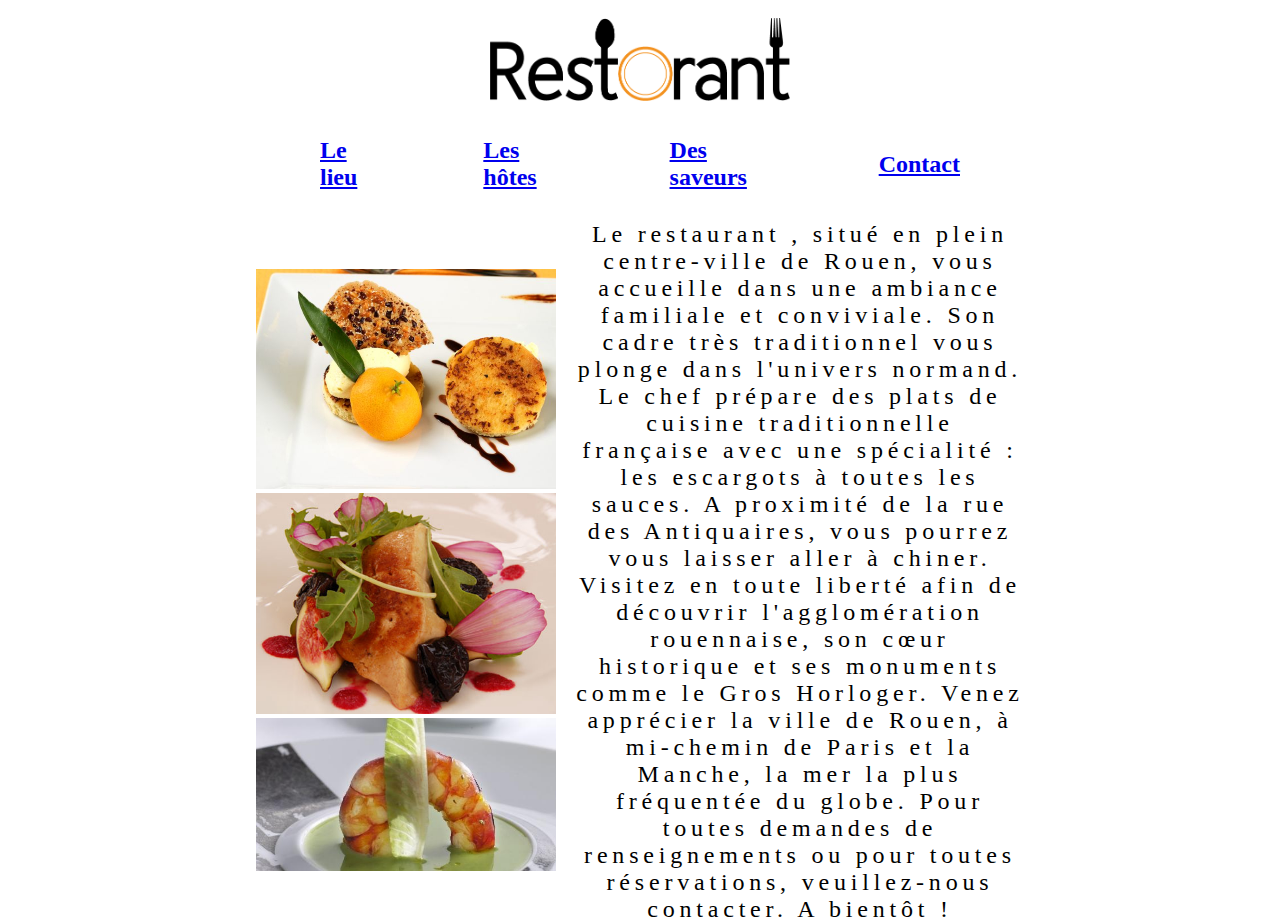
==== index.html @ 59ed87ab "modif" ====
<!DOCTYPE html>
<html lang="en">

<head>
    <meta charset="UTF-8">
    <meta name="viewport" content="width=device-width, initial-scale=1.0">
    <title>restaurant</title>
    <link rel="stylesheet" href="./style/style.css">
</head>

<body>
    <header>
        <div class="header_img"> <img src="" alt=""> </div>
        <nav>
            <div><img src="./sources/image/logo_resto.png" alt=""></div>
            <div class="menu">
                <a href="#lieux.html">Le lieu</a>
                <a href="#Les hôtes">Les hôtes</a>
                <a href="#Des saveurs">Des saveurs</a>
                <a href="#Contact">Contact</a>
            </div>
        </nav>
    </header>
    <main>
        <section>
            <div class="img_ads">
                <img src="./sources/image/assiette_passerelle_7_600.jpg" alt=""><img src="./sources/image/4-9.jpg"
                    alt=""><img src="./sources/image/Suggestion-du-restaurant-L-Assiette-Champenoise.jpg" alt="">
            </div>
            <div class="texte">
                <p>
                    Le restaurant , situé en plein centre-ville de Rouen, vous accueille dans une ambiance familiale et
                    conviviale. Son cadre très traditionnel vous plonge dans l'univers normand.
                    Le chef prépare des plats de cuisine traditionnelle française avec une spécialité : les escargots à
                    toutes les sauces.
                    A proximité de la rue des Antiquaires, vous pourrez vous laisser aller à chiner.
                    Visitez en toute liberté afin de découvrir l'agglomération rouennaise, son cœur historique et ses
                    monuments comme le Gros Horloger.
                    Venez apprécier la ville de Rouen, à mi-chemin de Paris et la Manche, la mer la plus fréquentée du
                    globe.
                    Pour toutes demandes de renseignements ou pour toutes réservations, veuillez-nous contacter.
                    A bientôt !
                </p>
            </div>
        </section>
    </main>
</body>

</html>
---- style/style.css ----
* {
    box-sizing: border-box;
    padding: 0;
    margin: auto;
}

body {
    justify-content: center;
    margin: auto;
    width: 100%;
}

nav {
    width: 50%;
    display: flex;
    flex-direction: column;
    justify-content: space-between;
    gap: 30px;
    margin: auto;
    padding-bottom: 30px;
    font-size: 1.5rem;
}

nav div {
    justify-content: center;
    margin: auto;
}

nav img {
    width: 300px;
    justify-content: center;
    margin: auto;
    padding: auto;
}

nav ul {
    display: flex;
    justify-content: space-evenly;
}

nav ul li {
    display: flex;
    list-style-type: none;
    margin: auto;
    padding: auto;
}

nav ul li a {
    display: flex;

}

.menu {
    font-weight: bolder;
    display: flex;
    justify-content: space-between;
    gap: 100px;
    margin: auto;
}

section {
    display: flex;
    justify-content: space-between;
    gap: 20px;
    width: 60%;
}

section img {
    max-width: 400px;
}
.img_ads{
    margin: auto;
}
.img_ads img{
    width: 300px;
}
.texte{
    margin: 0;
}
.texte p {
    text-align: center;
    font-size: 1.5rem;
    font-weight: 500;
    letter-spacing: .3rem;
}
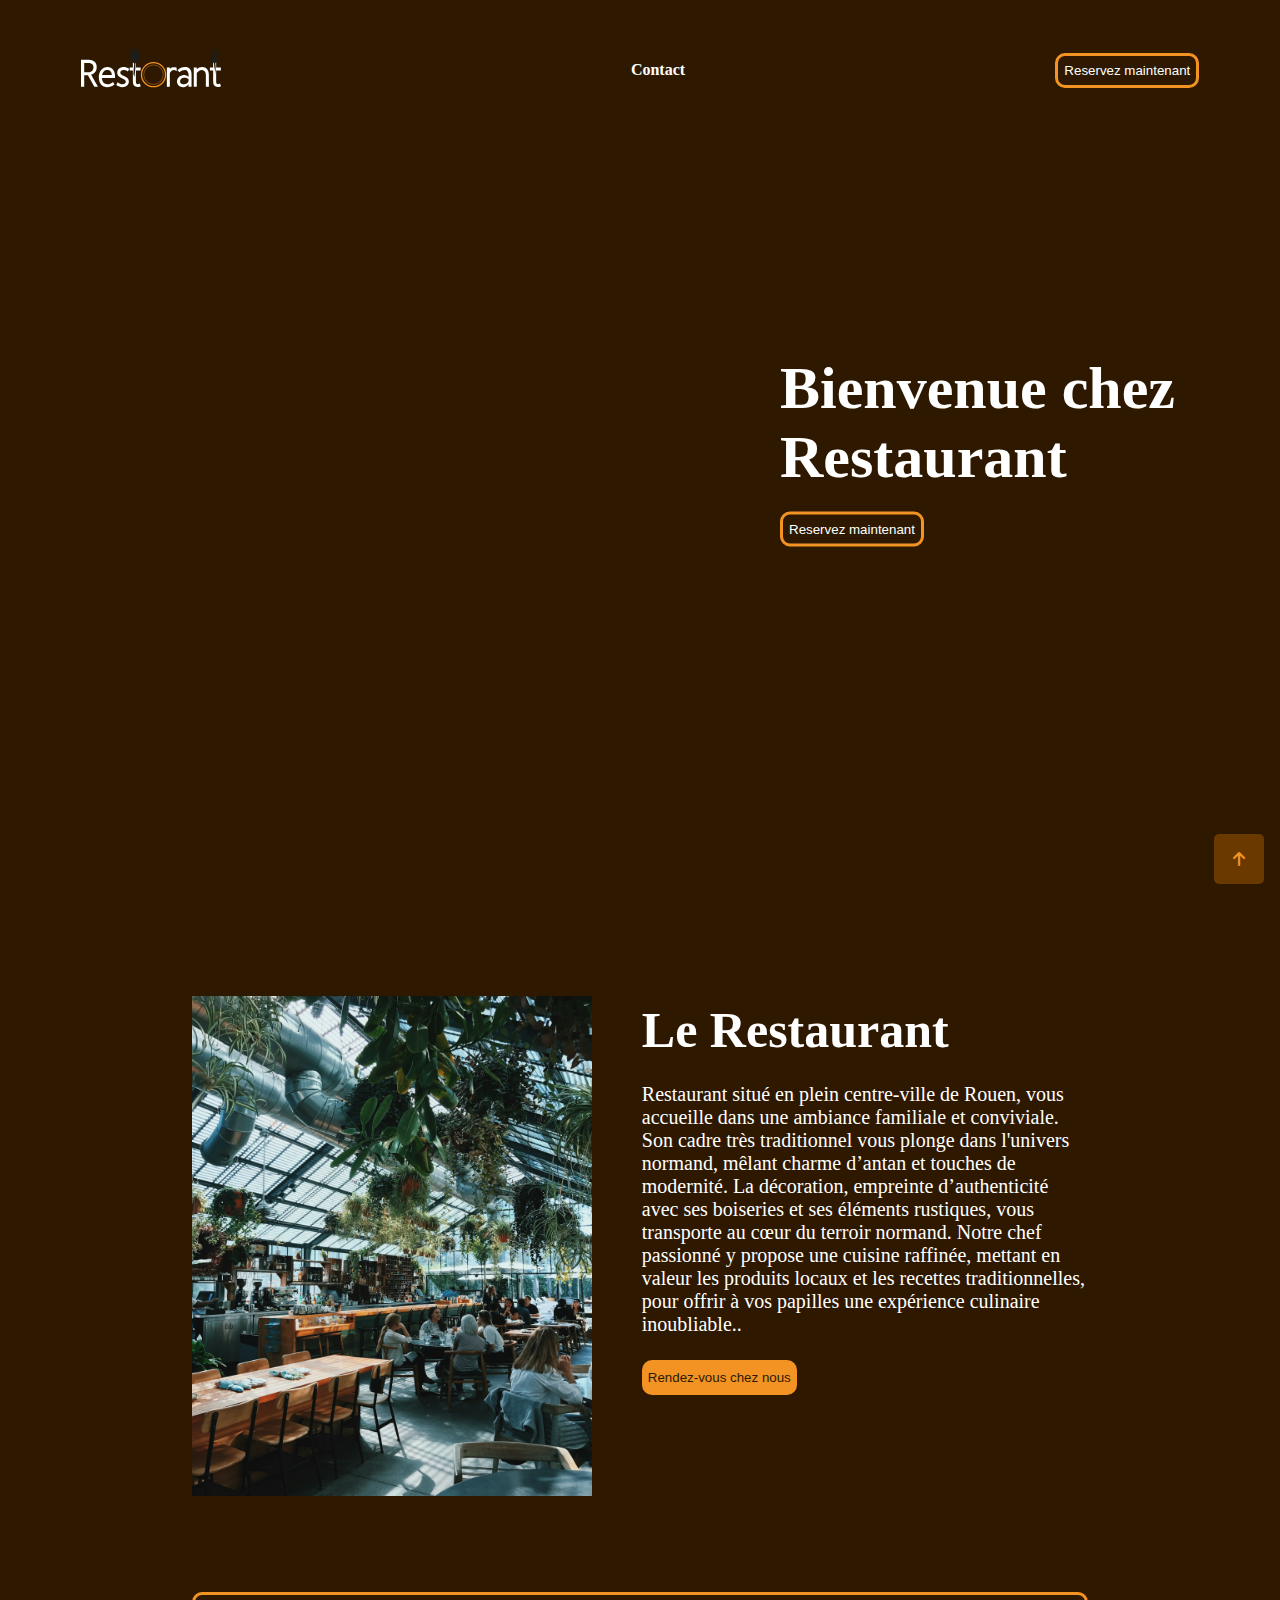
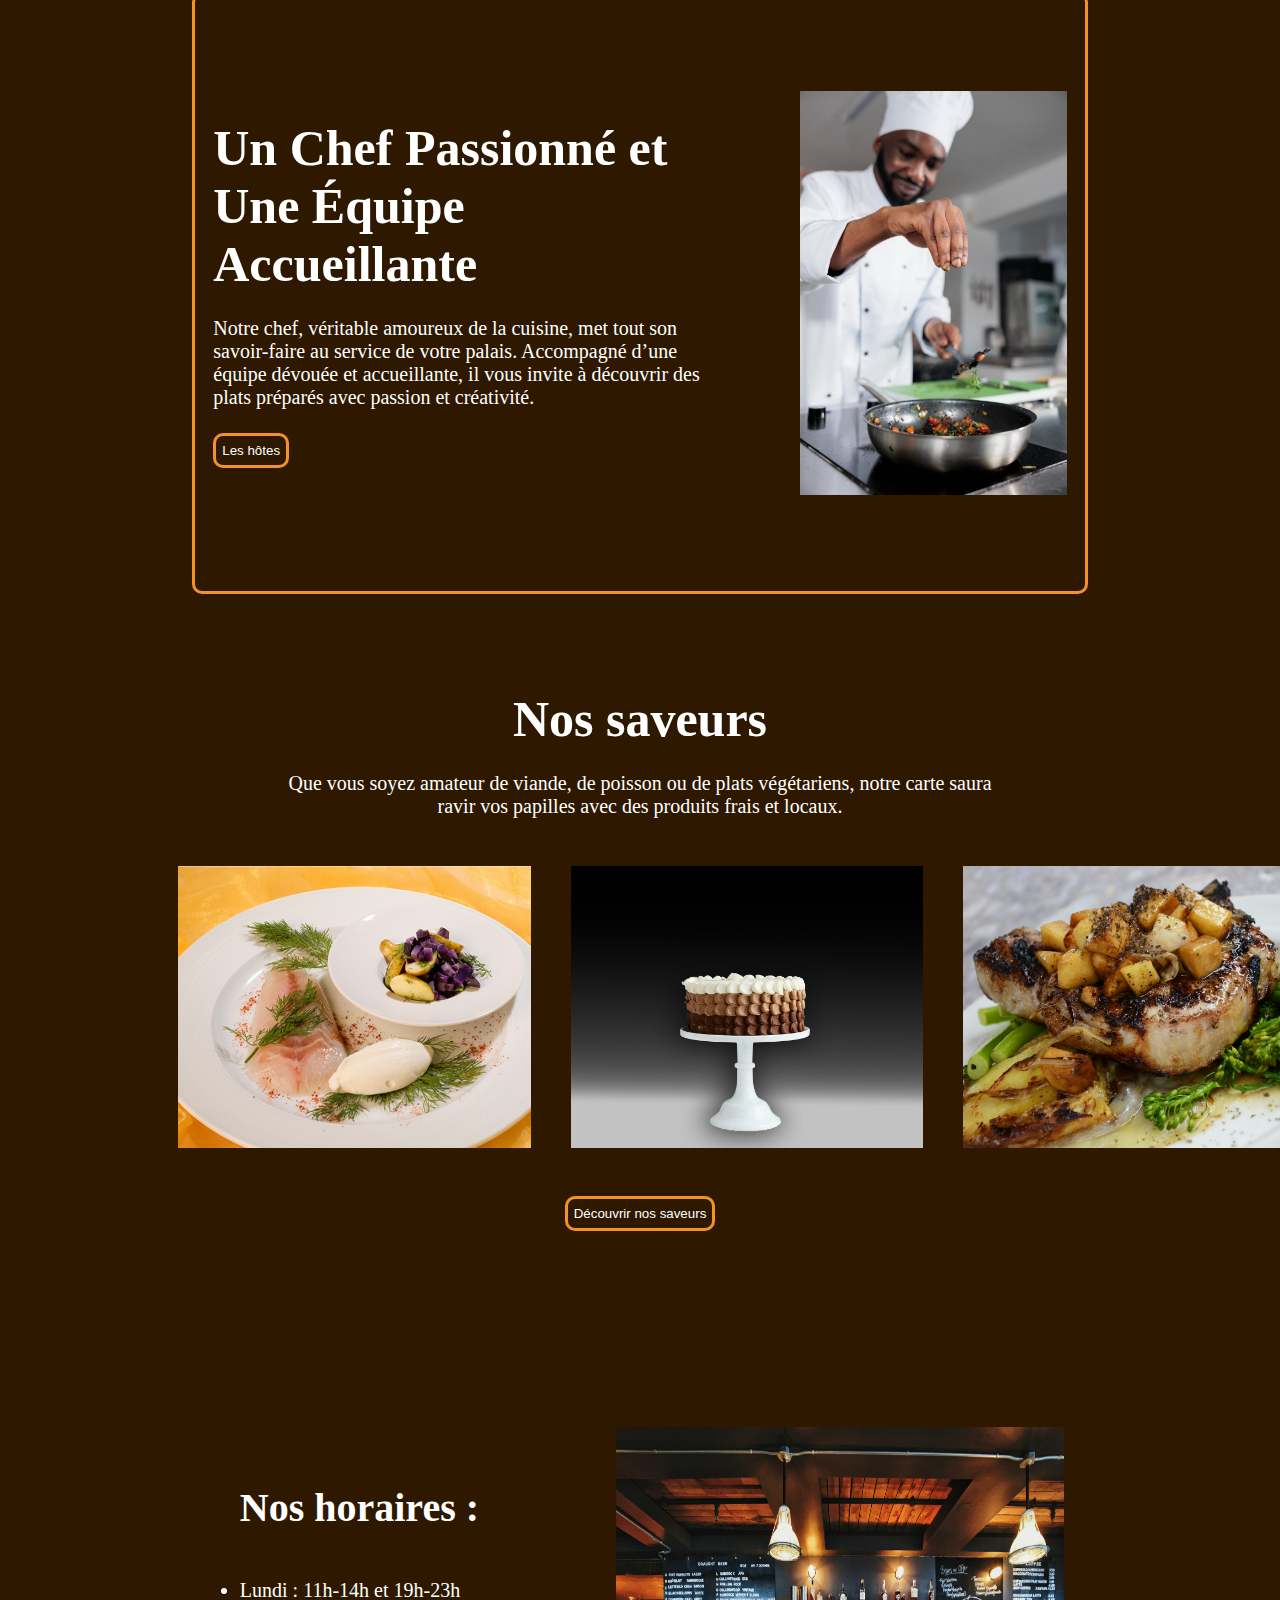
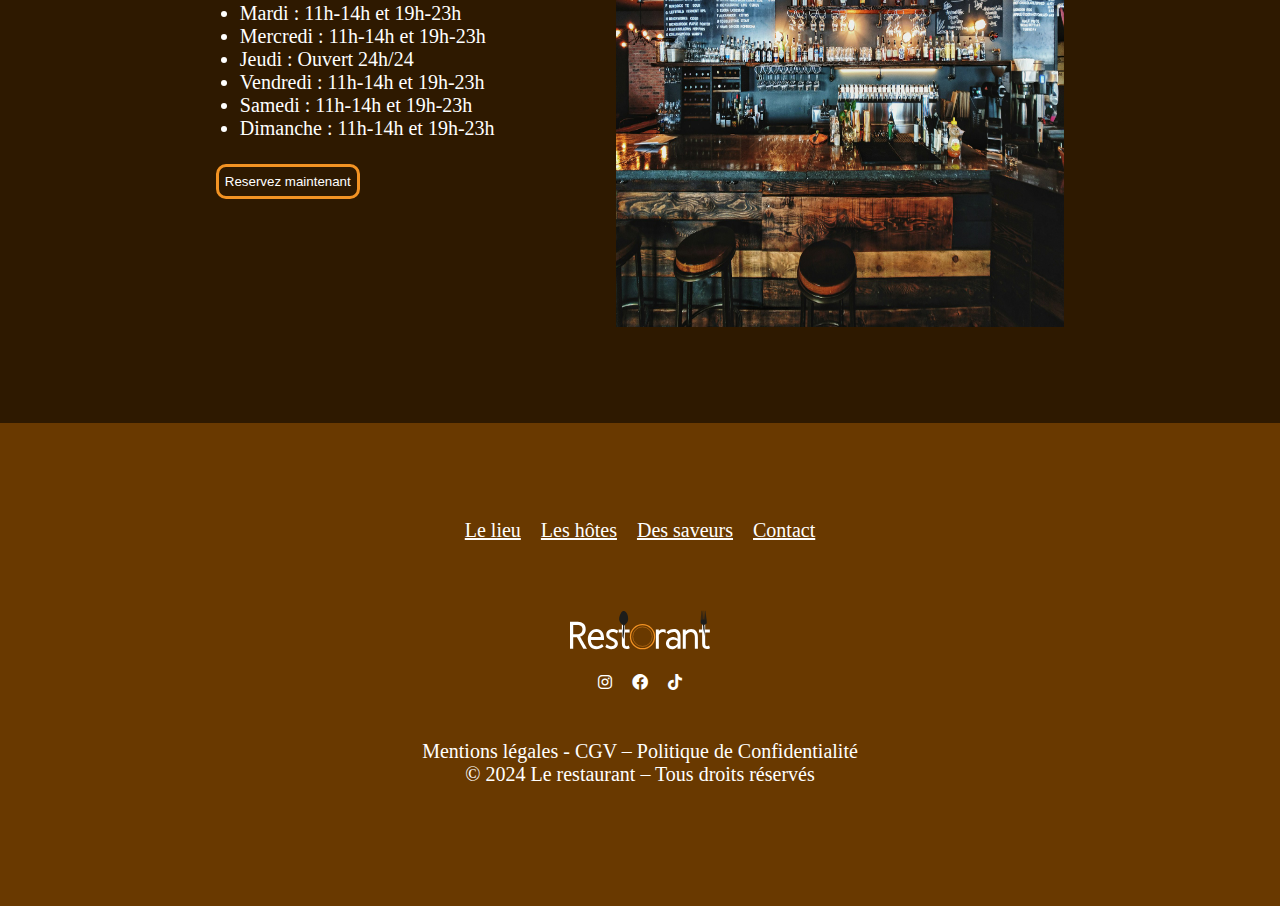
==== commit 05d9bc89: "Rename homepage.html to index.html" ====
--- a/index.html
+++ b/index.html
@@ -1,49 +1,192 @@
 <!DOCTYPE html>
 <html lang="en">
+  <head>
+    <meta charset="UTF-8" />
+    <meta name="viewport" content="width=device-width, initial-scale=1.0" />
+    <title>Le restaurant</title>
+    <link rel="stylesheet" href="./style/homepage.css" />
+    <link
+      rel="stylesheet"
+      href="https://cdnjs.cloudflare.com/ajax/libs/font-awesome/6.0.0-beta3/css/all.min.css"
+    />
+    <link
+      rel="shortcut icon"
+      href="./sources/image/logo_resto.png"
+      type="image/x-icon"
+    />
+  </head>
 
-<head>
-    <meta charset="UTF-8">
-    <meta name="viewport" content="width=device-width, initial-scale=1.0">
-    <title>restaurant</title>
-    <link rel="stylesheet" href="./style/style.css">
-</head>
+  <body>
+    <header id="header">
+      <div class="video-container">
+        <video autoplay muted loop playsinline>
+          <source
+            src="sources/vid/mixkit-waiter-serving-meat-stew-in-a-restaurant-4672-full-hd.mp4"
+            type="video/mp4"
+          />
+          Your browser does not support the video tag.
+        </video>
 
-<body>
-    <header>
-        <div class="header_img"> <img src="" alt=""> </div>
+        <!-- Navbar and content on top of the video -->
         <nav>
-            <div><img src="./sources/image/logo_resto.png" alt=""></div>
-            <div class="menu">
-                <a href="#lieux.html">Le lieu</a>
-                <a href="#Les hôtes">Les hôtes</a>
-                <a href="#Des saveurs">Des saveurs</a>
-                <a href="#Contact">Contact</a>
-            </div>
+          <a href="./homepage.html"
+            ><img src="./sources/image/SVG/Fichier 1.svg" alt="Restaurant Logo"
+          /></a>
+          <ul>
+            <li><a href="#Contact">Contact</a></li>
+          </ul>
+          <a href="./reservation.html"
+            ><button class="cta">Reservez maintenant</button></a
+          >
         </nav>
+        <div class="header-content">
+          <h1>Bienvenue chez <br />Restaurant</h1>
+          <a href="./reservation.html"
+            ><button class="cta">Reservez maintenant</button></a
+          >
+        </div>
+      </div>
     </header>
+
     <main>
-        <section>
-            <div class="img_ads">
-                <img src="./sources/image/assiette_passerelle_7_600.jpg" alt=""><img src="./sources/image/4-9.jpg"
-                    alt=""><img src="./sources/image/Suggestion-du-restaurant-L-Assiette-Champenoise.jpg" alt="">
-            </div>
-            <div class="texte">
-                <p>
-                    Le restaurant , situé en plein centre-ville de Rouen, vous accueille dans une ambiance familiale et
-                    conviviale. Son cadre très traditionnel vous plonge dans l'univers normand.
-                    Le chef prépare des plats de cuisine traditionnelle française avec une spécialité : les escargots à
-                    toutes les sauces.
-                    A proximité de la rue des Antiquaires, vous pourrez vous laisser aller à chiner.
-                    Visitez en toute liberté afin de découvrir l'agglomération rouennaise, son cœur historique et ses
-                    monuments comme le Gros Horloger.
-                    Venez apprécier la ville de Rouen, à mi-chemin de Paris et la Manche, la mer la plus fréquentée du
-                    globe.
-                    Pour toutes demandes de renseignements ou pour toutes réservations, veuillez-nous contacter.
-                    A bientôt !
-                </p>
-            </div>
-        </section>
+      <section class="le_restaurant">
+        <img
+          src="./sources/image/kayleigh-harrington-yhn4okt6ci0-unsplash.jpg"
+          alt="Inside the restaurant"
+        />
+        <div>
+          <h2>Le Restaurant</h2>
+          <p>
+            Restaurant situé en plein centre-ville de Rouen, vous accueille dans
+            une ambiance familiale et conviviale. Son cadre très traditionnel
+            vous plonge dans l'univers normand, mêlant charme d’antan et touches
+            de modernité. La décoration, empreinte d’authenticité avec ses
+            boiseries et ses éléments rustiques, vous transporte au cœur du
+            terroir normand. Notre chef passionné y propose une cuisine
+            raffinée, mettant en valeur les produits locaux et les recettes
+            traditionnelles, pour offrir à vos papilles une expérience culinaire
+            inoubliable..
+          </p>
+          <a href="./reservation.html"
+            ><button class="contact">Rendez-vous chez nous</button></a
+          >
+        </div>
+      </section>
+
+      <section class="le_chef">
+        <div class="chef">
+          <h2>Un Chef Passionné et Une Équipe Accueillante</h2>
+          <p>
+            Notre chef, véritable amoureux de la cuisine, met tout son
+            savoir-faire au service de votre palais. Accompagné d’une équipe
+            dévouée et accueillante, il vous invite à découvrir des plats
+            préparés avec passion et créativité.
+          </p>
+          <a href="./"><button class="hotes">Les hôtes</button></a>
+        </div>
+        <img src="./sources/image/chef.jpg" alt="Chef at work" />
+      </section>
+
+      <section class="saveurs">
+        <h2>Nos saveurs</h2>
+        <p>
+          Que vous soyez amateur de viande, de poisson ou de plats végétariens,
+          notre carte saura ravir vos papilles avec des produits frais et
+          locaux.
+        </p>
+
+        <div class="saveurs_img">
+          <img src="./sources/image/saveurs/1.jpg" alt="Poisson" />
+          <img src="./sources/image/saveurs/2.jpg" alt="Steak" />
+          <img src="./sources/image/saveurs/3.jpg" alt="Gâteau" />
+        </div>
+        <div class="carousel">
+          <div class="carousel-inner">
+            <img src="./sources/image/saveurs/1.jpg" alt="Poisson" />
+            <img src="./sources/image/saveurs/2.jpg" alt="Steak" />
+            <img src="./sources/image/saveurs/3.jpg" alt="Gâteau" />
+          </div>
+          <button class="prev" onclick="moveSlide(-1)">&#10094;</button>
+          <button class="next" onclick="moveSlide(1)">&#10095;</button>
+        </div>
+
+        <button class="button_saveurs">Découvrir nos saveurs</button>
+      </section>
+
+      <section class="horaires">
+        <div class="horaires_texte">
+          <h3>Nos horaires :</h3>
+          <div class="liste">
+            <ul>
+              <li>Lundi : 11h-14h et 19h-23h</li>
+              <li>Mardi : 11h-14h et 19h-23h</li>
+              <li>Mercredi : 11h-14h et 19h-23h</li>
+              <li>Jeudi : Ouvert 24h/24</li>
+              <li>Vendredi : 11h-14h et 19h-23h</li>
+              <li>Samedi : 11h-14h et 19h-23h</li>
+              <li>Dimanche : 11h-14h et 19h-23h</li>
+            </ul>
+          </div>
+          <a href="./reservation.html"
+            ><button class="cta">Reservez maintenant</button></a
+          >
+        </div>
+        <div class="horaires_img">
+          <img
+            src="./sources/image/patrick-tomasso-GXXYkSwndP4-unsplash.jpg"
+            alt="Restaurant interior"
+          />
+        </div>
+
+        <div class="back-to-top">
+          <a href="#header">
+            <i class="fa-solid fa-arrow-up"></i>
+          </a>
+        </div>
+      </section>
     </main>
-</body>
 
-</html>+    <footer>
+      <div>
+        <ul>
+          <li><a href="lieux.html">Le lieu</a></li>
+          <li><a href="#Les_hotes">Les hôtes</a></li>
+          <li><a href="#Des_saveurs">Des saveurs</a></li>
+          <li><a href="#Contact">Contact</a></li>
+        </ul>
+        <a href="#"
+          ><img src="./sources/image/SVG/Fichier 1.svg" alt="Restaurant Logo"
+        /></a>
+      </div>
+      <ul>
+        <li><i class="fa-brands fa-instagram"></i></li>
+        <li><i class="fa-brands fa-facebook"></i></li>
+        <li><i class="fa-brands fa-tiktok"></i></li>
+      </ul>
+      <p>
+        Mentions légales - CGV – Politique de Confidentialité <br />
+        © 2024 Le restaurant – Tous droits réservés
+      </p>
+    </footer>
+    <script>
+      let currentIndex = 0;
+
+      function moveSlide(direction) {
+        const carouselInner = document.querySelector(".carousel-inner");
+        const totalSlides = document.querySelectorAll(
+          ".carousel-inner img"
+        ).length;
+        currentIndex += direction;
+
+        if (currentIndex < 0) {
+          currentIndex = totalSlides - 1; // Go to the last slide
+        } else if (currentIndex >= totalSlides) {
+          currentIndex = 0; // Go to the first slide
+        }
+
+        const offset = -currentIndex * 100;
+        carouselInner.style.transform = `translateX(${offset}%)`;
+      }
+    </script>
+  </body>
+</html>
--- a/style/homepage.css
+++ b/style/homepage.css
@@ -0,0 +1,653 @@
+* {
+    box-sizing: border-box;
+    margin: auto;
+
+}
+
+body {
+    background-color: #2E1900;
+}
+
+.video-container {
+    position: relative;
+    width: 100%;
+    height: 100vh;
+    /* Full height of the viewport */
+    overflow: hidden;
+}
+
+/* Video styling to cover the entire header background */
+.video-container video {
+    position: absolute;
+    top: 50%;
+    left: 50%;
+    min-width: 100%;
+    min-height: 100%;
+    width: auto;
+    height: auto;
+    z-index: -1;
+    /* Puts the video behind the content */
+    transform: translate(-50%, -50%);
+    object-fit: cover;
+    /* Ensures the video covers the entire background */
+}
+
+nav {
+    position: absolute;
+    display: flex;
+    justify-content: space-around;
+    width: 100%;
+    height: 140px;
+}
+
+nav img {
+    width: 140px;
+    height: 80px;
+}
+
+nav ul {
+    display: flex;
+    justify-content: space-between;
+    width: 40%;
+    list-style-type: none;
+}
+
+nav ul li a {
+    text-decoration: none;
+    color: white;
+    font-weight: bold;
+}
+
+.cta {
+    width: fit-content;
+    height: 35px;
+    color: white;
+    background-color: #2E1900;
+    border: #F39323 solid;
+    border-radius: 10px;
+}
+
+.cta:hover {
+    color: black;
+    border: #2E1900 solid;
+    background-color: #F39323;
+    animation: pulse 1s infinite;
+    /* Apply the pulse animation */
+}
+
+/* Keyframes for the pulse animation */
+@keyframes pulse {
+    0% {
+        transform: scale(1);
+        /* Initial size */
+    }
+
+    50% {
+        transform: scale(1.1);
+        /* Grows to 10% larger */
+    }
+
+    100% {
+        transform: scale(1);
+        /* Returns to original size */
+    }
+}
+
+.header-content {
+    display: block;
+    justify-content: center;
+    align-items: center;
+    color: white;
+    position: absolute;
+    right: 100px;
+    top: 50%;
+    transform: translateY(-50%);
+    /* Centers the content vertically */
+    color: white;
+    z-index: 1;
+    width: 400px;
+
+}
+
+h1 {
+    font-size: 60px;
+    margin-bottom: 20px;
+}
+
+.le_restaurant {
+    display: flex;
+    justify-content: space-between;
+    gap: 50px;
+    width: 70%;
+    
+    padding: auto;
+    margin: auto;
+    margin-bottom: 96px;
+}
+
+.le_restaurant img {
+    width: 50%;
+    height: 500px;
+    padding: auto;
+    margin-top: 96px;
+}
+
+.le_restaurant div {
+    width: 500px;
+    color: white;
+    padding: auto;
+    margin: auto;
+}
+
+h2 {
+    font-size: 50px;
+    padding: auto;
+    margin-bottom: 24px;
+}
+
+p {
+    font-size: 20px;
+    padding: auto;
+    margin-bottom: 24px;
+}
+
+.contact {
+    width: fit-content;
+    height: 35px;
+    border: none;
+    color: #2E1900;
+    border-radius: 10px;
+    background-color: #F39323;
+}
+
+.le_chef {
+    display: flex;
+    justify-content: space-between;
+    gap: 50px;
+    width: 70%;
+    padding: auto;
+    margin: auto;
+    border: #F39323 solid;
+    border-radius: 10px;
+}
+
+.chef {
+    width: 500px;
+    color: white;
+    padding: auto;
+    margin: auto;
+}
+
+.le_chef img {
+    width: 30%;
+    height: 500px;
+    padding: auto;
+    margin-top: 96px;
+    padding-bottom: 96px;
+}
+
+.button_saveurs,
+.hotes {
+    color: rgb(255, 255, 255);
+    border: #F39323 solid;
+    border-radius: 10px;
+    background-color: #2E1900;
+    width: fit-content;
+    height: 35px;
+}
+
+.hotes:hover {
+    color: black;
+    border: #2E1900 solid;
+    background-color: #F39323;
+    animation: pulse 1s infinite;
+    /* Apply the pulse animation */
+}
+
+.saveurs {
+    width: 80%;
+    color: white;
+    align-items: center;
+    text-align: center;
+    display: block;
+    justify-content: center;
+    margin: auto;
+    padding: auto;
+    padding-top: 96px;
+    padding-bottom: 100px;
+}
+
+.saveurs p {
+    width: 70%;
+    padding-bottom: 24px;
+}
+
+.saveurs div {
+    width: 1000px;
+}
+
+.saveurs_img {
+    width: 80%;
+    display: flex;
+    justify-content: space-between;
+    gap: 40px;
+    margin: auto;
+    margin-left: 50px;
+
+}
+
+.saveurs_img img {
+    width: 380px;
+    height: 330px;
+    margin: auto;
+    padding: auto;
+    padding-bottom: 48px;
+}
+
+.carousel {
+    display: none;
+}
+
+.horaires {
+    display: flex;
+    justify-content: space-between;
+    gap: 50px;
+    width: 70%;
+    padding: auto;
+    margin: auto;
+    color: white;
+    margin-bottom: 96px;
+}
+
+.liste ul {
+    padding: 24px;
+}
+
+.horaires h3 {
+    font-size: 40px;
+    padding: 24px;
+}
+
+.horaires ul li {
+    font-size: 20px;
+
+}
+
+.horaires_img {
+    width: 50%;
+    height: 500px;
+    padding: auto;
+    margin-top: 96px;
+    padding-bottom: 96px;
+}
+
+.horaires img {
+    width: 100%;
+    height: 500px;
+}
+
+.back-to-top {
+    width: 50px;
+    height: 50px;
+    border-radius: 5px;
+    position: fixed;
+    bottom: 16px;
+    right: 16px;
+}
+
+.back-to-top a {
+
+    width: 100%;
+    height: 100%;
+    margin: 0;
+    padding: 0;
+    display: flex;
+    justify-content: center;
+    align-items: center;
+    background-color: #693900;
+    border-radius: 5px;
+    text-decoration: none;
+    /* nom | durée | fonction | retard */
+    transition: background-color 0.2s ease-in-out 0s, border 0.5s ease-in-out 0s;
+}
+
+.back-to-top a:hover {
+    background-color: #F39323;
+    color: #2E1900;
+}
+
+
+.back-to-top i {
+    color: #F39323;
+    font-size: 1rem;
+}
+
+.back-to-top i:hover {
+    color: #2E1900;
+    font-size: 1rem;
+}
+
+footer {
+    background-color: #693900;
+    color: white;
+    padding: 96px;
+    text-align: center;
+}
+
+footer img {
+    width: 140px;
+    height: 80px;
+}
+
+footer ul {
+    list-style-type: none;
+    display: flex;
+    justify-content: center;
+    padding: 0;
+    margin-bottom: 48px;
+}
+
+footer ul li {
+    margin: 0 10px;
+}
+
+footer ul li a {
+    color: white;
+    font-size: 20px;
+}
+
+/* Responsive adjustments */
+
+@media (max-width: 1000px) {
+    body {
+        font-size: 16px;
+        overflow-x: hidden;
+    }
+
+    header {
+        width: 100%;
+        height: 600px;
+    }
+
+    nav {
+        width: 80%;
+        display: flex;
+        justify-content: space-between;
+        font-size: 14px;
+        margin: auto;
+    }
+
+    nav img {
+        width: 100px;
+    }
+
+    nav ul {
+        display: flex;
+        justify-content: space-around;
+        gap: 20px;
+        width: 50%;
+    }
+
+    .cta {
+        width: 120px;
+        font-size: 12px;
+    }
+
+    .header-content {
+        width: 80%;
+        padding-left: 50px;
+    }
+
+    .le_restaurant {
+        max-width: 100%;
+        height: 80vh;
+        margin: auto;
+        margin-top: 200px;
+        display: flex;
+        justify-content: space-between;
+        align-items: center;
+    }
+
+    .le_restaurant img {
+        width: 60%;
+        height: 60%;
+        margin: auto;
+    }
+
+    .le_chef {
+        width: 95%;
+        height: 90vh;
+    }
+    .horaires_texte h2,
+    .saveurs h2,
+    .le_chef h2,
+    .le_restaurant h2 {
+        font-size: 45px;
+    }
+    footer,
+    .horaires_texte p,
+    .saveurs p,
+    .le_chef p,
+    .le_restaurant p {
+        font-size: 18px;
+    }
+
+    .chef {
+        width: 100%;
+        margin: auto;
+        padding-left: 40px;
+    }
+
+    .le_chef img {
+        width: 80%;
+        height: 80%;
+        padding-right: 40px;
+    }
+
+    .saveurs {
+        display: block;
+        background: #5e3f3f;
+        width: 100%;
+        margin: auto;
+    }
+
+    .saveurs_img {
+  
+        width: 70%;
+        gap: 5px;
+        gap: -25px;
+        margin: auto;
+        padding-right: 20px;
+    }
+
+    .saveurs_img img {
+        max-width: 30%;
+    }
+    .horaires{
+        width: 100%;
+        overflow: hidden;
+    }
+    .horaires_img{
+        width: 50%;
+        height: 100%;
+    }
+
+
+}
+
+@media (max-width: 768px) {
+    body {
+        margin: auto;
+        padding: auto;
+        box-sizing: border-box;
+        width: 100%;
+    }
+
+    header {
+        width: 100%;
+        height: 700px;
+    }
+
+    nav {
+        width: 100%;
+        display: flex;
+        justify-content: space-between;
+    }
+
+    nav ul {
+        display: none;
+    }
+
+    .video-container video {
+        width: 50%;
+    }
+
+    header nav ul {
+        flex-direction: column;
+        gap: 10px;
+    }
+
+    header .header-content h1 {
+        font-size: 36px;
+    }
+
+    main {
+        margin-top: 240px;
+    }
+
+    main h1 {
+        font-size: 50px;
+    }
+
+    main h2 {
+        font-size: 40px;
+    }
+
+    main p {
+        font-size: 16px;
+    }
+
+    main img {
+        max-width: 100%;
+        max-height: 100%;
+    }
+
+    .le_restaurant {
+        display: flex;
+        flex-wrap: wrap;
+    }
+
+    .le_restaurant img {
+        width: auto;
+    }
+
+    .le_restaurant p {
+        font-size: 16px;
+    }
+
+    .le_chef {
+        display: flex;
+        flex-direction: column;
+        justify-content: space-between;
+    }
+
+    .chef {
+        display: flex;
+        flex-direction: column;
+        margin: auto;
+        padding: auto;
+        padding-top: 48px;
+        width: 90%;
+        text-align: start;
+    }
+
+
+    .le_chef img {
+        border-radius: 1rem;
+        margin: auto;
+        width: min-content;
+    }
+
+    .saveurs {
+        max-width: 100%;
+        /* Prevents the element from exceeding the viewport width */
+        max-height: 100%;
+        /* Prevents the element from exceeding the viewport height */
+        overflow: hidden;
+        /* Hides overflowing content */
+    }
+
+    .saveurs_img {
+        display: none;
+    }
+
+    .carousel {
+        display: block;
+        position: relative;
+        width: 80%;
+        max-width: fit-content;
+        margin: auto;
+        overflow: hidden;
+    }
+
+    .carousel-inner {
+        display: flex;
+        transition: transform 0.5s ease-in-out;
+        width: 70%;
+        /* Total width for 3 slides */
+        ;
+    }
+
+    .carousel-inner img {
+        width: 50%;
+        flex-shrink: 0;
+    }
+
+    .prev,
+    .next {
+        position: absolute;
+        top: 50%;
+        transform: translateY(-50%);
+        background-color: rgba(0, 0, 0, 0.5);
+        color: white;
+        border: none;
+        padding: 10px;
+        cursor: pointer;
+        font-size: 18px;
+    }
+
+    .prev {
+        left: 0;
+    }
+
+    .next {
+        right: 0;
+    }
+
+    .button_saveurs {
+        margin-top: 48px;
+    }
+
+    .horaires {
+        width: 100%;
+    }
+
+    .horaires_texte {
+        margin: auto;
+        padding-left: 100px;
+        width: fit-content;
+    }
+
+    .horaires_img {
+        width: 100%;
+        height: 100%;
+
+    }
+
+    .horaires_img img {
+        min-width: 100%;
+
+        border-radius: 25px;
+        padding-right: 200px;
+    }
+}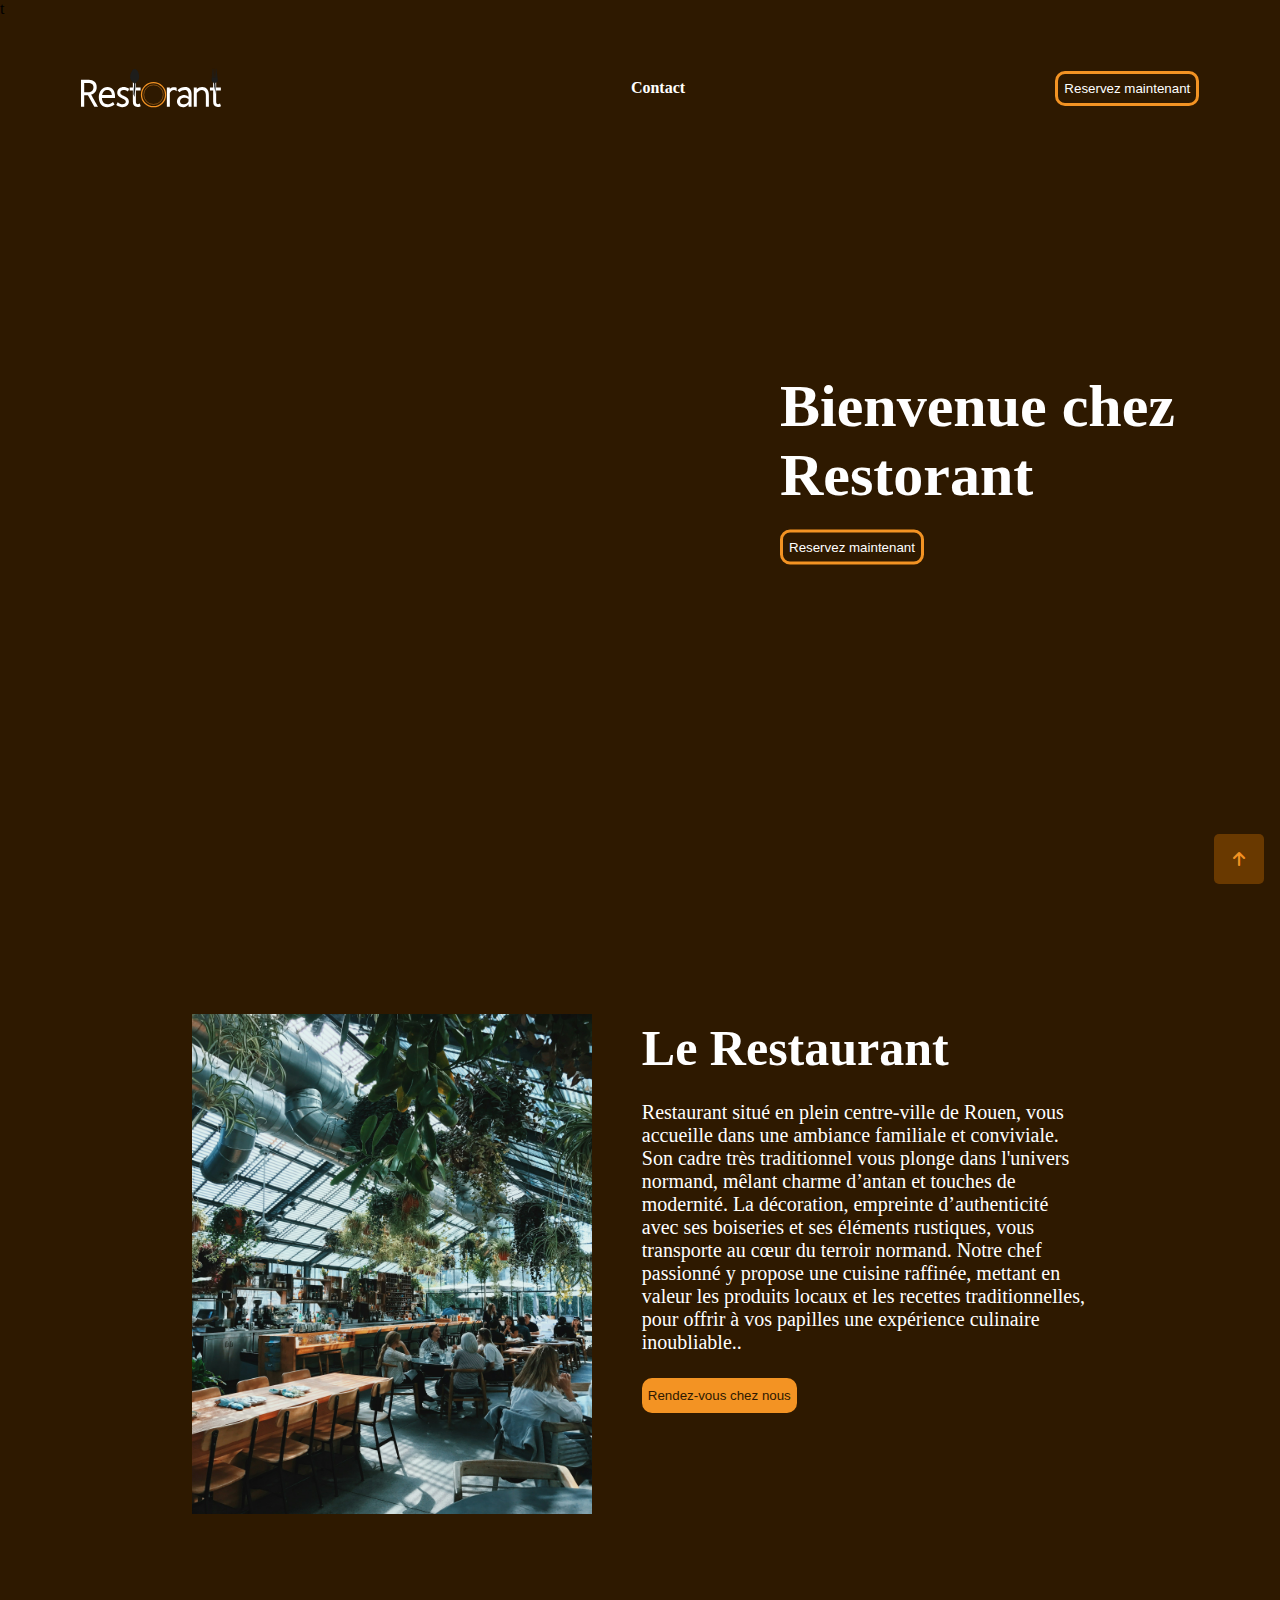
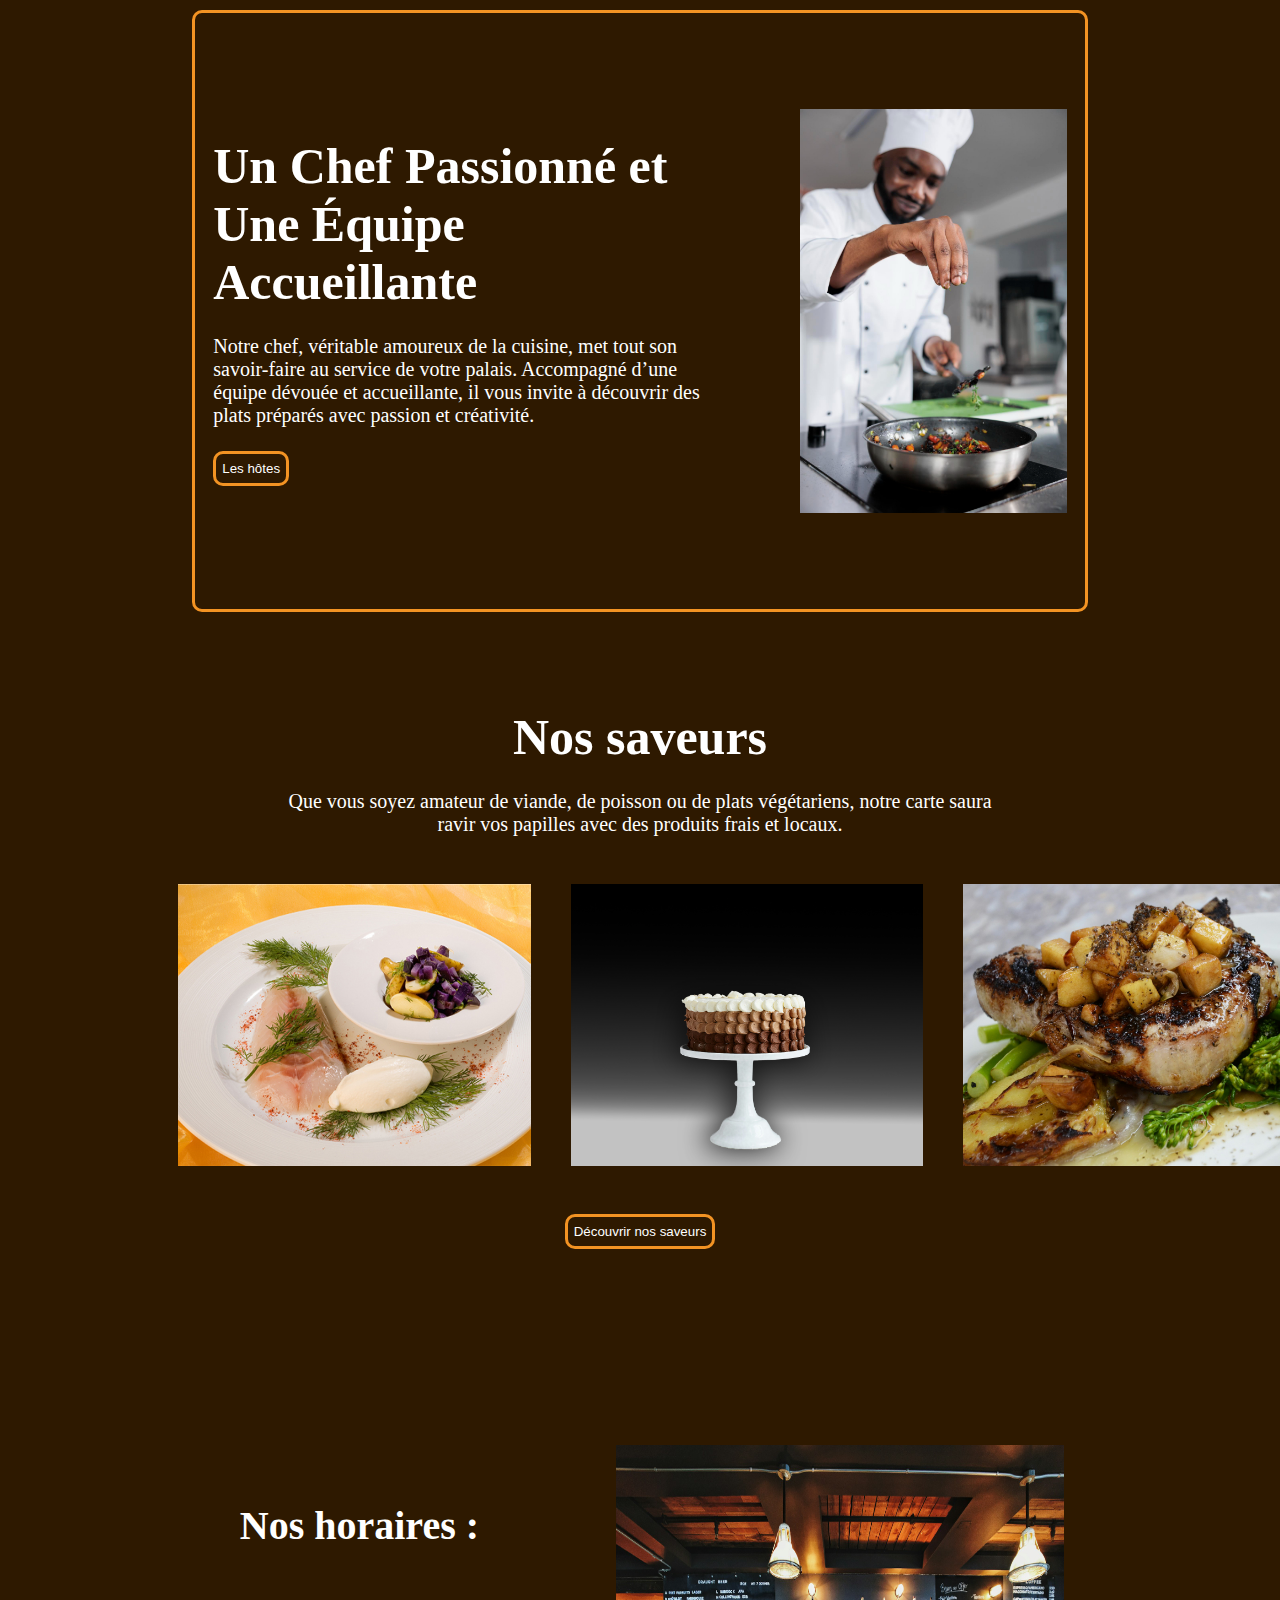
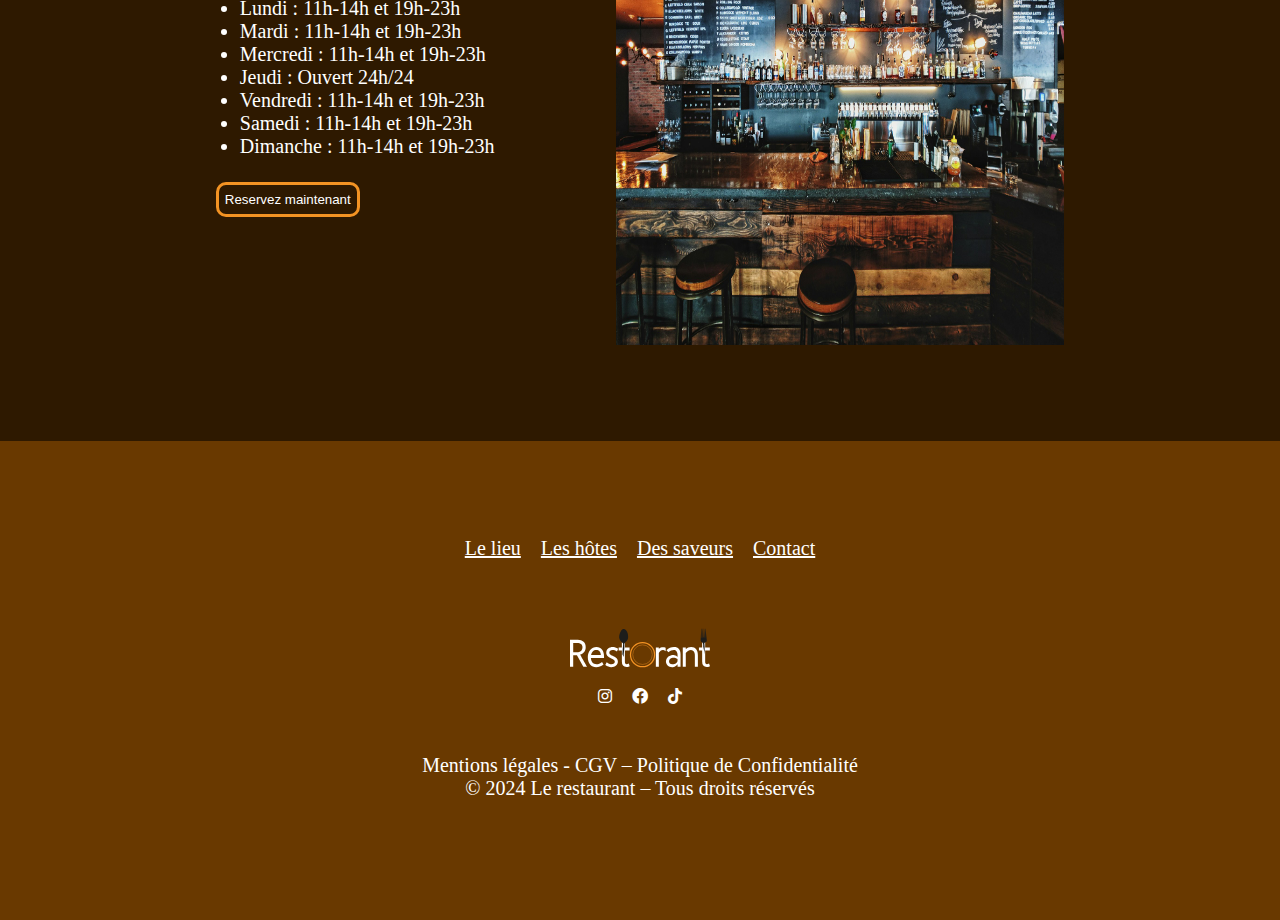
==== commit 48c00906: "Update index.html" ====
--- a/index.html
+++ b/index.html
@@ -1,4 +1,4 @@
-<!DOCTYPE html>
+t<!DOCTYPE html>
 <html lang="en">
   <head>
     <meta charset="UTF-8" />
@@ -40,7 +40,7 @@
           >
         </nav>
         <div class="header-content">
-          <h1>Bienvenue chez <br />Restaurant</h1>
+          <h1>Bienvenue chez <br />Restorant</h1>
           <a href="./reservation.html"
             ><button class="cta">Reservez maintenant</button></a
           >
--- a/style/homepage.css
+++ b/style/homepage.css
@@ -358,19 +358,24 @@
 
 /* Responsive adjustments */
 
-@media (max-width: 1000px) {
+@media (max-width: 580px) {
     body {
         font-size: 16px;
         overflow-x: hidden;
     }
-
+    h1{
+        font-size: 30px;
+    }
+    h2{
+        font-size: 25px;
+    }
     header {
         width: 100%;
         height: 600px;
     }
 
     nav {
-        width: 80%;
+        width: 100%;
         display: flex;
         justify-content: space-between;
         font-size: 14px;
@@ -389,7 +394,7 @@
     }
 
     .cta {
-        width: 120px;
+        width: 200px;
         font-size: 12px;
     }
 
@@ -400,14 +405,17 @@
 
     .le_restaurant {
         max-width: 100%;
-        height: 80vh;
-        margin: auto;
-        margin-top: 200px;
+        height: auto;
+        margin: auto;
+        margin-top: 100px;
         display: flex;
         justify-content: space-between;
         align-items: center;
-    }
-
+        margin-bottom: 96px;
+    }
+    .le_restaurant div{
+        padding-bottom: 48px;
+    }
     .le_restaurant img {
         width: 60%;
         height: 60%;
@@ -415,14 +423,14 @@
     }
 
     .le_chef {
-        width: 95%;
-        height: 90vh;
+        width: 90%;
+        height: auto;
     }
     .horaires_texte h2,
     .saveurs h2,
     .le_chef h2,
     .le_restaurant h2 {
-        font-size: 45px;
+        font-size: 25px;
     }
     footer,
     .horaires_texte p,
@@ -436,18 +444,19 @@
         width: 100%;
         margin: auto;
         padding-left: 40px;
+        padding-bottom: 96px;
     }
 
     .le_chef img {
         width: 80%;
         height: 80%;
-        padding-right: 40px;
+        padding-bottom: 48px;
     }
 
     .saveurs {
         display: block;
         background: #5e3f3f;
-        width: 100%;
+        width: 80%;
         margin: auto;
     }
 
@@ -461,7 +470,7 @@
     }
 
     .saveurs_img img {
-        max-width: 30%;
+        width: 300px;
     }
     .horaires{
         width: 100%;
@@ -650,4 +659,4 @@
         border-radius: 25px;
         padding-right: 200px;
     }
-}+}
